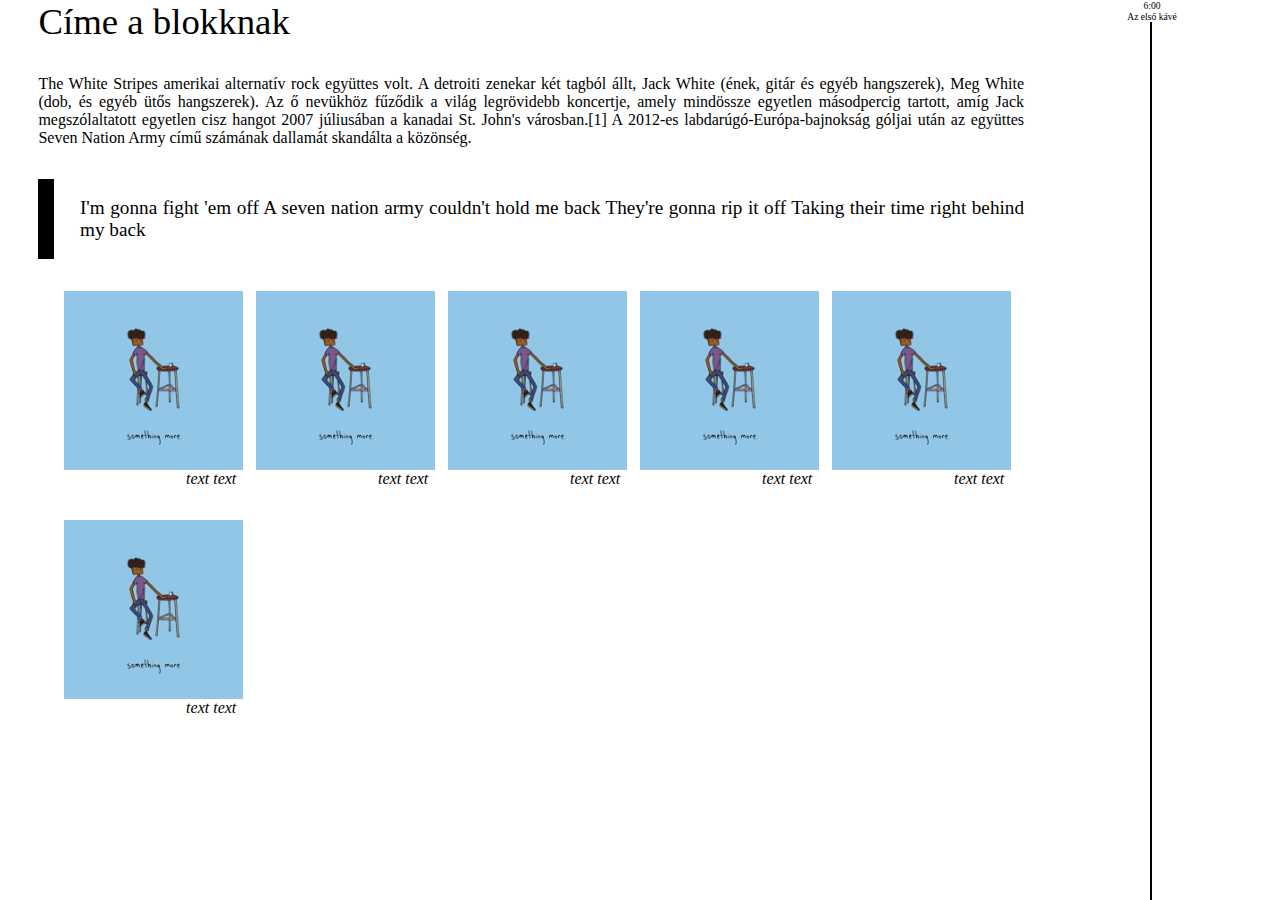
==== index.html @ d622ac30 "basic layout and html" ====
<!doctype html>
<html lang="hu">
<head>
	<meta charset="utf-8">
	
	<title>Música para lagartos</title>
	
	<meta name="description" content="Magyarnyelvű leírás a számora legértékelhetőbb zenei előadókból, a napi fogyasztásom tematikája szerint.">
	<meta name="author" content="Bakos Bence">
	<meta name="viewport" content="width=device-width, initial-scale=1">
	
	<link rel="stylesheet" href="css/style.css">
</head>
<body>
	<main>
		<section id="template-first">
			<h1> Címe a blokknak </h1>
			<p> 
				The White Stripes amerikai alternatív rock együttes volt.
				A detroiti zenekar két tagból állt, Jack White (ének, gitár és egyéb hangszerek), 
				Meg White (dob, és egyéb ütős hangszerek).
				Az ő nevükhöz fűződik a világ legrövidebb koncertje, 
				amely mindössze egyetlen másodpercig tartott, amíg Jack megszólaltatott 
				egyetlen cisz hangot 2007 júliusában a kanadai St. John's városban.[1]
				A 2012-es labdarúgó-Európa-bajnokság góljai után az együttes 
				Seven Nation Army című számának dallamát skandálta a közönség.
			</p>
			<blockquote>
				I'm gonna fight 'em off
				A seven nation army couldn't hold me back
				They're gonna rip it off
				Taking their time right behind my back
			</blockquote>
			<aside>
				<figure>
					<a href="#">
						<div class="album-cover" style="background-image:url('img/sadkid-blue.jpg')"></div>
					</a>
					<figcaption>
						text text
					</figcaption>
				</figure><figure>
					<a href="#">
						<div class="album-cover" style="background-image:url('img/sadkid-blue.jpg')"></div>
					</a>
					<figcaption>
						text text
					</figcaption>
				</figure><figure>
					<a href="#">
						<div class="album-cover" style="background-image:url('img/sadkid-blue.jpg')"></div>
					</a>
					<figcaption>
						text text
					</figcaption>
				</figure><figure>
					<a href="#">
						<div class="album-cover" style="background-image:url('img/sadkid-blue.jpg')"></div>
					</a>
					<figcaption>
						text text
					</figcaption>
				</figure><figure>
					<a href="#">
						<div class="album-cover" style="background-image:url('img/sadkid-blue.jpg')"></div>
					</a>
					<figcaption>
						text text
					</figcaption>
				</figure><figure>
					<a href="#">
						<div class="album-cover" style="background-image:url('img/sadkid-blue.jpg')"></div>
					</a>
					<figcaption>
						text text
					</figcaption>
				</figure>
				<br class="clear" />
			</aside>
		</section>
		<section id="template-sec">
			<h1> Címe a blokknak MÁSODIK </h1>
			<p> 
				The White Stripes amerikai alternatív rock együttes volt.
				A detroiti zenekar két tagból állt, Jack White (ének, gitár és egyéb hangszerek), 
				Meg White (dob, és egyéb ütős hangszerek).
				Az ő nevükhöz fűződik a világ legrövidebb koncertje, 
				amely mindössze egyetlen másodpercig tartott, amíg Jack megszólaltatott 
				egyetlen cisz hangot 2007 júliusában a kanadai St. John's városban.[1]
				A 2012-es labdarúgó-Európa-bajnokság góljai után az együttes 
				Seven Nation Army című számának dallamát skandálta a közönség.
			</p>
			<blockquote>
				I'm gonna fight 'em off
				A seven nation army couldn't hold me back
				They're gonna rip it off
				Taking their time right behind my back
			</blockquote>
			<aside>
				<figure>
					<a href="#">
						<div class="album-cover" style="background-image:url('img/sadkid-blue.jpg')"></div>
					</a>
					<figcaption>
						text text
					</figcaption>
				</figure><figure>
					<a href="#">
						<div class="album-cover" style="background-image:url('img/sadkid-blue.jpg')"></div>
					</a>
					<figcaption>
						text text
					</figcaption>
				</figure><figure>
					<a href="#">
						<div class="album-cover" style="background-image:url('img/sadkid-blue.jpg')"></div>
					</a>
					<figcaption>
						text text
					</figcaption>
				</figure><figure>
					<a href="#">
						<div class="album-cover" style="background-image:url('img/sadkid-blue.jpg')"></div>
					</a>
					<figcaption>
						text text
					</figcaption>
				</figure><figure>
					<a href="#">
						<div class="album-cover" style="background-image:url('img/sadkid-blue.jpg')"></div>
					</a>
					<figcaption>
						text text
					</figcaption>
				</figure><figure>
					<a href="#">
						<div class="album-cover" style="background-image:url('img/sadkid-blue.jpg')"></div>
					</a>
					<figcaption>
						text text
					</figcaption>
				</figure>
				<br class="clear" />
			</aside>
		</section>
	</main>
	<header id="timeLine">
		<div class="tl-vertical-line"></div>
		<div class="tl-text">
			<div class="tl-time little">6:00</div>
			<div class="tl-title little">Az első kávé</div>
		</div>
	</header>
	<script src="js/timeLine.js"></script>
</body>
</html>
---- css/style.css ----
/*------------global*/

/*generic*/
html,body,body *{
	padding:0;
	margin:0;
}
body{
	overflow:hidden;
	
}
main{
	overflow-x:scroll;
}
.clear { 
	clear: both; 
}

/*colors*/

/*font*/
h1{
	font-size:2.3rem;
}
h2{
	font-size:2rem;	
}
h3{
	font-size:1.4rem;	
}
p,input,b,i,span, .text, figcaption{
	font-size:1rem;
}
blockquote{
	font-size:1.2rem;
}
h1,h2,h3,h4{
	font-weight: normal;
}
.little{
	font-size:0.6rem;
}
/*components*/
main{
	height:100vh;
	padding:0;
	margin:0;
}

section{
	width:100vw;
	min-height:100vh;
	text-align:left;
}

h1,p,blockquote,figure,aside{
	padding-left:3vw;
	margin-bottom:2rem;
}

p,blockquote{
	text-align:justify;
}

h1,figure{
	text-align:left;
}

blockquote{
	margin-left:3vw;
	padding-left:2vw;
	border-left:1rem solid black;
	min-height:5rem;
	display: flex;
	align-items: center;
}

figure{
	text-align:center;
}
.album-cover{
	background-repeat:no-repeat;
	background-position:center;
	background-size:cover;
}

figcaption{
	font-style:italic;
}

h1,p,blockquote,aside{
	padding-right:10vw;
}
/*album-covers-mobile*/

figure{
	width:43vw;
	float:left;
	padding:0vw;
}
.album-cover{
	width:41vw;
	height:41vw;
}
figcaption{
	width:41vw;
}

/*timeline*/
#timeLine{
}

.tl-vertical-line, .tl-text{
	position:fixed;
	top:0;
}

.tl-text{
	text-align:center;
	right:0;
}

.tl-vertical-line{
	width:0;
	height:100vh;
	box-sizing:border-box;
	border-left:0.15rem solid black;
}

.tl-title,.tl-time{
	background-color:white;
}

.tl-title{
	display:none;
}

.tl-text{
	width:10vw;
}
.tl-vertical-line{
	right:5vw;
}

/*------------breakpoints*/

/*phone only*/
@media (max-width: 599px) {
	body{
		font-size:25px;
	}
}
/*for-tablet-portrait-up*/
@media (min-width: 600px) {
	body{
		font-size:20px;
	}
}

/*for-tablet-landscape-up */
@media (min-width: 900px) {
	body{
		font-size:20px;
	}
	h1,p,blockquote,aside{
		padding-right:20vw;
	}
	/*album-covers-tablet*/

	figure{
		width:25vw;
		float:left;
		padding:0vw
	}
	aside{
		padding-left:5vw;
	}
	.album-cover{
		width:23vw;
		height:23vw;
	}
	figcaption{
		width:23vw;
	}
	.tl-text{
		width:20vw;
	}
	.tl-vertical-line{
		right:10vw;
	}
	
	.tl-title{
		display:block;
	}

}
/*for-desktop-up*/
@media (min-width: 1200px) {
	body{
		font-size:16px;
	}
	h1,p,blockquote,aside{
		padding-right:20vw;
	}
	/*album-covers-desktop*/
	figure{
		width:15vw;
		padding:0vw
	}
	.album-cover{
		width:14vw;
		height:14vw;
	}
	figcaption{
		width:23vw;
	}	
}

/*for-big-desktop-up*/
@media (min-width: 1800px) {
	
}
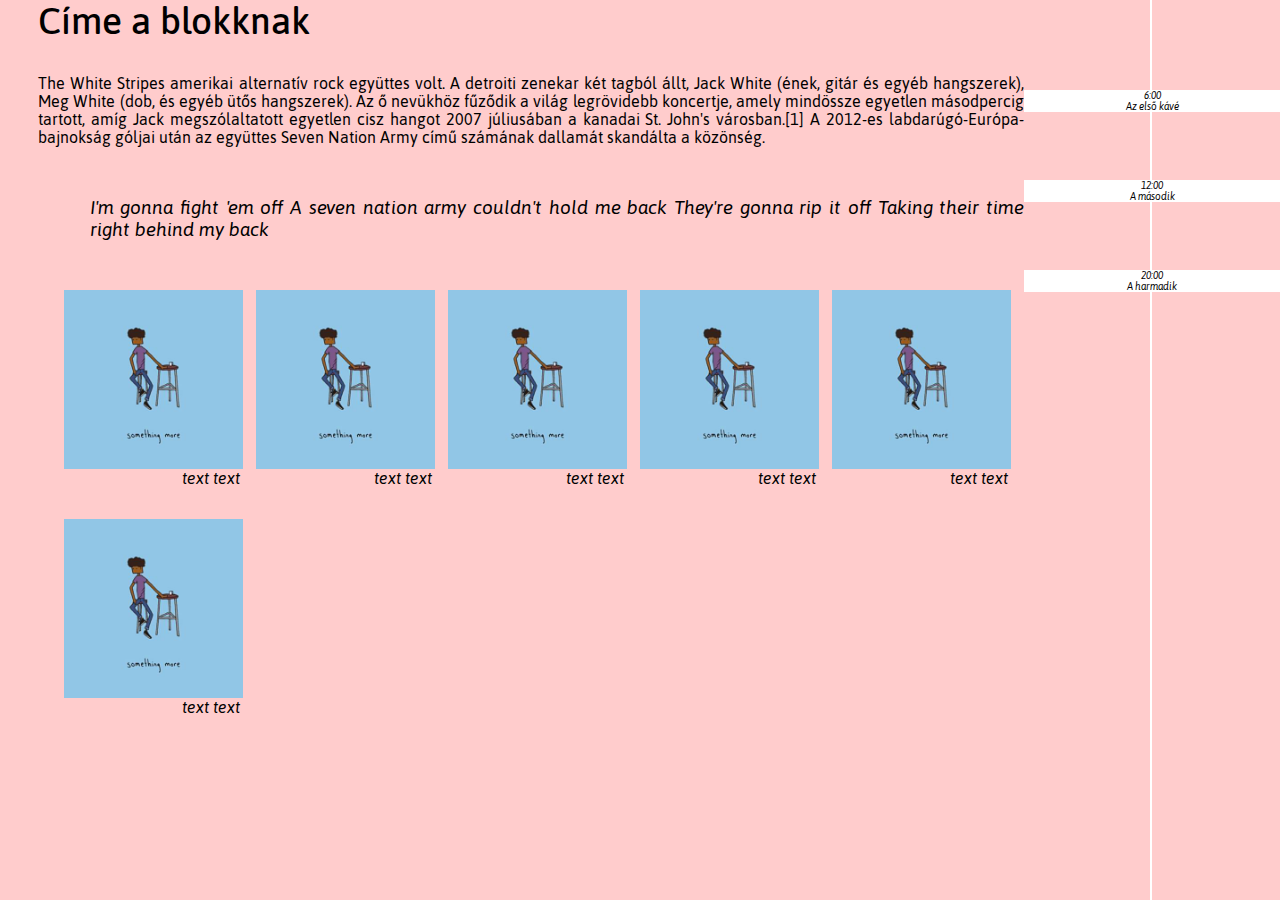
==== commit e68249a6: "Please enter the commit message for your changes. Lines starting  with '' will be ignored, and an em" ====
--- a/index.html
+++ b/index.html
@@ -13,7 +13,7 @@
 </head>
 <body>
 	<main>
-		<section id="template-first">
+		<section id="template-1">
 			<h1> Címe a blokknak </h1>
 			<p> 
 				The White Stripes amerikai alternatív rock együttes volt.
@@ -78,7 +78,7 @@
 				<br class="clear" />
 			</aside>
 		</section>
-		<section id="template-sec">
+		<section id="template-2">
 			<h1> Címe a blokknak MÁSODIK </h1>
 			<p> 
 				The White Stripes amerikai alternatív rock együttes volt.
@@ -143,13 +143,86 @@
 				<br class="clear" />
 			</aside>
 		</section>
+		<section id="template-3">
+			<h1> Címe a blokknak HARMADIK </h1>
+			<p> 
+				The White Stripes amerikai alternatív rock együttes volt.
+				A detroiti zenekar két tagból állt, Jack White (ének, gitár és egyéb hangszerek), 
+				Meg White (dob, és egyéb ütős hangszerek).
+				Az ő nevükhöz fűződik a világ legrövidebb koncertje, 
+				amely mindössze egyetlen másodpercig tartott, amíg Jack megszólaltatott 
+				egyetlen cisz hangot 2007 júliusában a kanadai St. John's városban.[1]
+				A 2012-es labdarúgó-Európa-bajnokság góljai után az együttes 
+				Seven Nation Army című számának dallamát skandálta a közönség.
+			</p>
+			<blockquote>
+				I'm gonna fight 'em off
+				A seven nation army couldn't hold me back
+				They're gonna rip it off
+				Taking their time right behind my back
+			</blockquote>
+			<aside>
+				<figure>
+					<a href="#">
+						<div class="album-cover" style="background-image:url('img/sadkid-blue.jpg')"></div>
+					</a>
+					<figcaption>
+						text text
+					</figcaption>
+				</figure><figure>
+					<a href="#">
+						<div class="album-cover" style="background-image:url('img/sadkid-blue.jpg')"></div>
+					</a>
+					<figcaption>
+						text text
+					</figcaption>
+				</figure><figure>
+					<a href="#">
+						<div class="album-cover" style="background-image:url('img/sadkid-blue.jpg')"></div>
+					</a>
+					<figcaption>
+						text text
+					</figcaption>
+				</figure><figure>
+					<a href="#">
+						<div class="album-cover" style="background-image:url('img/sadkid-blue.jpg')"></div>
+					</a>
+					<figcaption>
+						text text
+					</figcaption>
+				</figure><figure>
+					<a href="#">
+						<div class="album-cover" style="background-image:url('img/sadkid-blue.jpg')"></div>
+					</a>
+					<figcaption>
+						text text
+					</figcaption>
+				</figure><figure>
+					<a href="#">
+						<div class="album-cover" style="background-image:url('img/sadkid-blue.jpg')"></div>
+					</a>
+					<figcaption>
+						text text
+					</figcaption>
+				</figure>
+				<br class="clear" />
+			</aside>
+		</section>
 	</main>
 	<header id="timeLine">
 		<div class="tl-vertical-line"></div>
-		<div class="tl-text">
+		<a class="tl-text" href="#template-1" style="top:10vh" data-color="255,0,0">
 			<div class="tl-time little">6:00</div>
 			<div class="tl-title little">Az első kávé</div>
-		</div>
+		</a>
+		<a class="tl-text" href="#template-2" style="top:20vh" data-color="0,255,0">
+			<div class="tl-time little">12:00</div>
+			<div class="tl-title little">A második</div>
+		</a>
+		<a class="tl-text" href="#template-3" style="top:30vh" data-color="0,0,255">
+			<div class="tl-time little">20:00</div>
+			<div class="tl-title little">A harmadik</div>
+		</a>
 	</header>
 	<script src="js/timeLine.js"></script>
 </body>
--- a/css/style.css
+++ b/css/style.css
@@ -1,6 +1,8 @@
 /*------------global*/
-
 /*generic*/
+*{
+	scroll-behavior: smooth;
+}
 html,body,body *{
 	padding:0;
 	margin:0;
@@ -19,6 +21,34 @@
 /*colors*/
 
 /*font*/
+
+/*for regular text, 80%percent of content*/
+@font-face {
+  font-family: Asap;
+  src: url(fonts/Asap-Regular.ttf);
+}
+p,input,b,i,span,.text{
+	font-family: Asap;
+}
+
+/*headers*/
+@font-face {
+  font-family: AsapHeader;
+  src: url(fonts/Asap-Medium.ttf);
+}
+h1,h2,h3,h4,h5,h6{
+	font-family: AsapHeader;
+}
+/*little texts, captions, labels*/
+@font-face {
+  font-family: AsapLabel;
+  src: url(fonts/Asap-Italic.ttf);
+}
+.little, figcaption, blockquote{
+	font-family: AsapLabel;
+}
+
+/*text-size*/
 h1{
 	font-size:2.3rem;
 }
@@ -66,10 +96,13 @@
 	text-align:left;
 }
 
+h1{
+	
+}
+
 blockquote{
-	margin-left:3vw;
+	margin-left:5vw;
 	padding-left:2vw;
-	border-left:1rem solid black;
 	min-height:5rem;
 	display: flex;
 	align-items: center;
@@ -112,36 +145,54 @@
 
 .tl-vertical-line, .tl-text{
 	position:fixed;
-	top:0;
 }
 
 .tl-text{
+	color:black;
+	text-decoration:none;
+	display:block;
 	text-align:center;
 	right:0;
+	top:10vh;
+	-webkit-touch-callout: none; /* iOS Safari */
+	-webkit-user-select: none; /* Safari */
+	-khtml-user-select: none; /* Konqueror HTML */
+	-moz-user-select: none; /* Firefox */
+	-ms-user-select: none; /* Internet Explorer/Edge */
+	user-select: none; /* Non-prefixed version, currently
+						  supported by Chrome and Opera */
+
 }
 
 .tl-vertical-line{
+	top:0;
 	width:0;
 	height:100vh;
 	box-sizing:border-box;
-	border-left:0.15rem solid black;
+	border-left:0.15rem solid white;
 }
 
 .tl-title,.tl-time{
 	background-color:white;
 }
+.tl-active-text{
+	color:white;
+	background-color:black;
+}
+
 
 .tl-title{
 	display:none;
 }
 
+
+
 .tl-text{
 	width:10vw;
 }
 .tl-vertical-line{
 	right:5vw;
 }
-
 /*------------breakpoints*/
 
 /*phone only*/
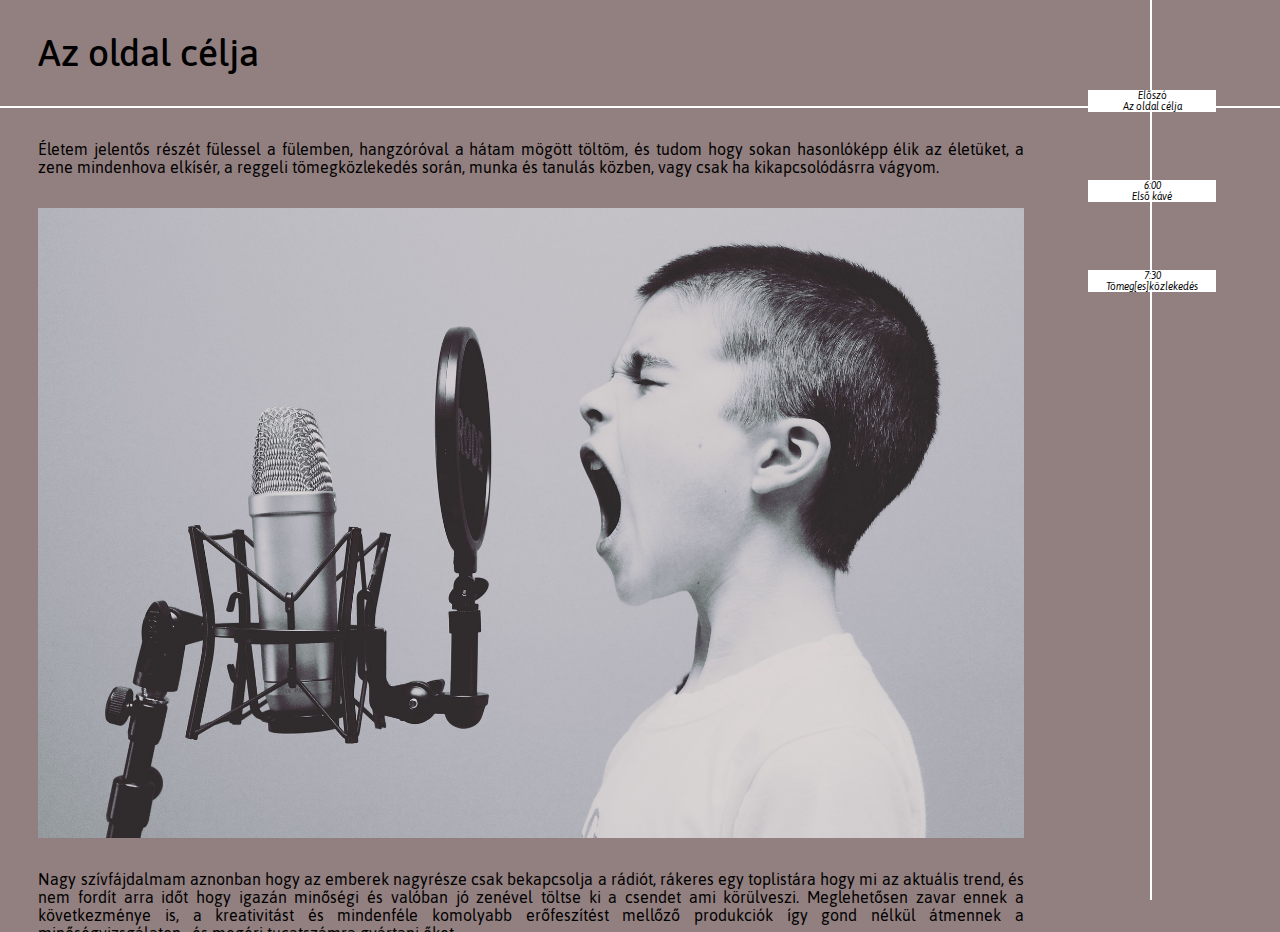
==== commit 1991bd8b: "Please enter the commit message for your changes. Lines starting  with '' will be ignored, and an em" ====
--- a/index.html
+++ b/index.html
@@ -13,196 +13,128 @@
 </head>
 <body>
 	<main>
-		<section id="template-1">
-			<h1> Címe a blokknak </h1>
-			<p> 
-				The White Stripes amerikai alternatív rock együttes volt.
-				A detroiti zenekar két tagból állt, Jack White (ének, gitár és egyéb hangszerek), 
-				Meg White (dob, és egyéb ütős hangszerek).
-				Az ő nevükhöz fűződik a világ legrövidebb koncertje, 
-				amely mindössze egyetlen másodpercig tartott, amíg Jack megszólaltatott 
-				egyetlen cisz hangot 2007 júliusában a kanadai St. John's városban.[1]
-				A 2012-es labdarúgó-Európa-bajnokság góljai után az együttes 
-				Seven Nation Army című számának dallamát skandálta a közönség.
+		<section id="block-1prequel">
+			<h1> Az oldal célja</h1>
+			<p>
+				Életem jelentős részét fülessel a fülemben, hangzóróval a hátam mögött töltöm,
+				és tudom hogy sokan hasonlóképp élik az életüket, a zene mindenhova elkísér, a 
+				reggeli tömegközlekedés során, munka és tanulás közben, vagy csak ha kikapcsolódásrra vágyom.
+			</p>
+			<div class="content-img" style="background-image:url(img/microp.jpg)">&nbsp;</div>
+			<p>
+				Nagy szívfájdalmam aznonban hogy az emberek nagyrésze csak bekapcsolja a rádiót,
+				rákeres egy toplistára hogy mi az aktuális trend, és nem fordít arra időt hogy igazán minőségi
+				és valóban jó zenével töltse ki a csendet ami körülveszi. Meglehetősen zavar ennek a következménye is,
+				a kreativitást és mindenféle komolyabb erőfeszítést mellőző produkciók így gond nélkül átmennek a minőségvizsgálaton
+				, és megéri tucatszámra gyártani őket.
+			</p>
+			<p>
+				Nem állítom hogy mindenkinek órákat kellene töltenie azzal hogy keresi az ízlése határait, de ha már
+				nem minden hatodik, hanem minden ötödik ember odafigyel a zenefogyasztási szokásaira, már előrébb kerülhetnek
+				az arra igazán méltó előadók, és talán több egyedi produkciónak éri meg a befekteteett energia.
+			</p>
+			<p>
+				A következőkben felsorolt zenék linkjei egyenesen a spotifyra visznek, de persze a többségük megtalálható
+				a legtöbb streaming szolgáltató zenei kínálatában.
+			</p>
+			<p>
+				A zenéket mindenféle műfajból vállogattam össze, így az elektronikus zene a leg szélsőségesebb előadókig,
+				a könnyebb, mindenki álltal fogyasztható, és a régi naaagy mindenki kedvencei közül válogattam a saját preferenciáim szerint.
+			</p>
+			
+		</section>
+		<section id="block-600">
+			<h1>Első kávé</h1>
+			<div class="content-img" style="background-image:url(img/coffee.jpg)">&nbsp;</div>
+			<p>
+				Az ébredés és a fogmosás közt ülün a konyhaasztal előtt üveges tekintettel és próbáljulk
+				minden erőnket összeszedni a naphoz egy kávé társaságában.
+			</p>
+			<p>
+				Nem minden reggel egyforma természetesen, a kávé mellé sokféle zene illik,
+				a legálltalánosabb persze ami a nyugalmunkat és a kiegyensúlyozottságot fokozza.
+				Erre a kedvenc dalom a Great Vacation(Dirt Poor Robins). Fokozatosan indul be, nincs benne
+				semmi ami megzavarná a reggeli nyugalmat, és idillt.
+			</p>
+			<p>
+				Másik kedvencem Modern man intermission, ami George Carlin egyik 
+				<a href="https://www.youtube.com/watch?time_continue=68&v=Lk_dRzaBoUM&feature=emb_title">előadásából</a>
+				készült dal. Sokkal inkább hip hop, az egész dal egy vers és semmi fölösleges zaj nincs benne.
 			</p>
 			<blockquote>
-				I'm gonna fight 'em off
-				A seven nation army couldn't hold me back
-				They're gonna rip it off
-				Taking their time right behind my back
+				I wear power ties, I tell power lies,
+				<br>I take power naps, I run victory laps.
+				<br>I read junk mail, I eat junk food,
+				<br>I buy junk bonds, I watch trash sports.
 			</blockquote>
+			<div class="content-img" style="background-image:url(img/alt.jpg)">&nbsp;</div>
+			<p>
+				Alex turnert mindenki az Arctic Monkeys AM albuma miatt ismeri, pedig sokkal érdekesebb dolgokat is alkotott,
+				ilyen a Submerine nevű albuma.
+			</p>
 			<aside>
 				<figure>
-					<a href="#">
-						<div class="album-cover" style="background-image:url('img/sadkid-blue.jpg')"></div>
+					<a href="https://open.spotify.com/track/4wR2cuDiIkxj5w3yAflqGG?si=caYeaEMDSh-aup1LLLwZMQ">
+						<div class="album-cover" style="background-image:url('img/greatVa.jpg')"></div>
 					</a>
 					<figcaption>
-						text text
+						Great Vacation
 					</figcaption>
-				</figure><figure>
-					<a href="#">
-						<div class="album-cover" style="background-image:url('img/sadkid-blue.jpg')"></div>
+				</figure>
+				<figure>
+					<a href="https://open.spotify.com/track/7geQWYSQfDNILUUbpRPMCD?si=oXqrJW6tR4KC2_DeuunhHQ">
+						<div class="album-cover" style="background-image:url('img/modernman.jpg')"></div>
 					</a>
 					<figcaption>
-						text text
+						Modern man intermission
 					</figcaption>
-				</figure><figure>
-					<a href="#">
-						<div class="album-cover" style="background-image:url('img/sadkid-blue.jpg')"></div>
+				</figure>
+				<figure>
+					<a href="https://open.spotify.com/album/3OqRGywivnQ0IeClUeUa4n?si=sBGc88H-SpSEypRNgWzebw">
+						<div class="album-cover" style="background-image:url('img/subm.jpg')"></div>
 					</a>
 					<figcaption>
-						text text
-					</figcaption>
-				</figure><figure>
-					<a href="#">
-						<div class="album-cover" style="background-image:url('img/sadkid-blue.jpg')"></div>
-					</a>
-					<figcaption>
-						text text
-					</figcaption>
-				</figure><figure>
-					<a href="#">
-						<div class="album-cover" style="background-image:url('img/sadkid-blue.jpg')"></div>
-					</a>
-					<figcaption>
-						text text
-					</figcaption>
-				</figure><figure>
-					<a href="#">
-						<div class="album-cover" style="background-image:url('img/sadkid-blue.jpg')"></div>
-					</a>
-					<figcaption>
-						text text
+						Alex Turner - Submarine
 					</figcaption>
 				</figure>
 				<br class="clear" />
 			</aside>
 		</section>
-		<section id="template-2">
-			<h1> Címe a blokknak MÁSODIK </h1>
-			<p> 
-				The White Stripes amerikai alternatív rock együttes volt.
-				A detroiti zenekar két tagból állt, Jack White (ének, gitár és egyéb hangszerek), 
-				Meg White (dob, és egyéb ütős hangszerek).
-				Az ő nevükhöz fűződik a világ legrövidebb koncertje, 
-				amely mindössze egyetlen másodpercig tartott, amíg Jack megszólaltatott 
-				egyetlen cisz hangot 2007 júliusában a kanadai St. John's városban.[1]
-				A 2012-es labdarúgó-Európa-bajnokság góljai után az együttes 
-				Seven Nation Army című számának dallamát skandálta a közönség.
+		<section id="block-730">
+			<h1>Tömeg[es]közlekedés</h1>
+			<div class="content-img" style="background-image:url(img/crowd.jpg)">&nbsp;</div>
+			<p>
+				Chris Lake pont nem az az előadó akinek olyan nagyon promócióra lenne szüksége
+				&nbsp;de mégis ilyenkor kerülnek elő a hozzá hasonló előadók. Az elektronikus/minimál segít nekem
+				a legtöbbet a túlélésben reggel a buszon. Az Owsla music nevű kiadó(Skrillex) zenéi, Eptic(dubstep),
+				valamint a techno.
 			</p>
-			<blockquote>
-				I'm gonna fight 'em off
-				A seven nation army couldn't hold me back
-				They're gonna rip it off
-				Taking their time right behind my back
-			</blockquote>
+			<p>
+				A rock lehet a másik ami segít átvészelni a tömeget. 
+			</p>
 			<aside>
 				<figure>
-					<a href="#">
-						<div class="album-cover" style="background-image:url('img/sadkid-blue.jpg')"></div>
+					<a href="https://open.spotify.com/track/5TQxS54o7gw5KOxikHxnUi?si=qMdD794FSkyuyEzthwuCNg">
+						<div class="album-cover" style="background-image:url('img/freeUr.jpg')"></div>
 					</a>
 					<figcaption>
-						text text
+						Chris Lake
 					</figcaption>
-				</figure><figure>
-					<a href="#">
-						<div class="album-cover" style="background-image:url('img/sadkid-blue.jpg')"></div>
+				</figure>
+				<figure>
+					<a href="https://open.spotify.com/album/0XSd5zsTTSOjnyyQpSGL0l?si=rtextf3-T2qysNAXOroYSA">
+						<div class="album-cover" style="background-image:url('img/eptic.jpg')"></div>
 					</a>
 					<figcaption>
-						text text
+						Eptic
 					</figcaption>
-				</figure><figure>
-					<a href="#">
-						<div class="album-cover" style="background-image:url('img/sadkid-blue.jpg')"></div>
+				</figure>
+				<figure>
+					<a href="https://open.spotify.com/playlist/6NLrH4NhRVG6giThtvvxQI?si=Ob6j6vD0SWamJpuM_GJmJw">
+						<div class="album-cover" style="background-image:url('img/techno.jpg')"></div>
 					</a>
 					<figcaption>
-						text text
-					</figcaption>
-				</figure><figure>
-					<a href="#">
-						<div class="album-cover" style="background-image:url('img/sadkid-blue.jpg')"></div>
-					</a>
-					<figcaption>
-						text text
-					</figcaption>
-				</figure><figure>
-					<a href="#">
-						<div class="album-cover" style="background-image:url('img/sadkid-blue.jpg')"></div>
-					</a>
-					<figcaption>
-						text text
-					</figcaption>
-				</figure><figure>
-					<a href="#">
-						<div class="album-cover" style="background-image:url('img/sadkid-blue.jpg')"></div>
-					</a>
-					<figcaption>
-						text text
-					</figcaption>
-				</figure>
-				<br class="clear" />
-			</aside>
-		</section>
-		<section id="template-3">
-			<h1> Címe a blokknak HARMADIK </h1>
-			<p> 
-				The White Stripes amerikai alternatív rock együttes volt.
-				A detroiti zenekar két tagból állt, Jack White (ének, gitár és egyéb hangszerek), 
-				Meg White (dob, és egyéb ütős hangszerek).
-				Az ő nevükhöz fűződik a világ legrövidebb koncertje, 
-				amely mindössze egyetlen másodpercig tartott, amíg Jack megszólaltatott 
-				egyetlen cisz hangot 2007 júliusában a kanadai St. John's városban.[1]
-				A 2012-es labdarúgó-Európa-bajnokság góljai után az együttes 
-				Seven Nation Army című számának dallamát skandálta a közönség.
-			</p>
-			<blockquote>
-				I'm gonna fight 'em off
-				A seven nation army couldn't hold me back
-				They're gonna rip it off
-				Taking their time right behind my back
-			</blockquote>
-			<aside>
-				<figure>
-					<a href="#">
-						<div class="album-cover" style="background-image:url('img/sadkid-blue.jpg')"></div>
-					</a>
-					<figcaption>
-						text text
-					</figcaption>
-				</figure><figure>
-					<a href="#">
-						<div class="album-cover" style="background-image:url('img/sadkid-blue.jpg')"></div>
-					</a>
-					<figcaption>
-						text text
-					</figcaption>
-				</figure><figure>
-					<a href="#">
-						<div class="album-cover" style="background-image:url('img/sadkid-blue.jpg')"></div>
-					</a>
-					<figcaption>
-						text text
-					</figcaption>
-				</figure><figure>
-					<a href="#">
-						<div class="album-cover" style="background-image:url('img/sadkid-blue.jpg')"></div>
-					</a>
-					<figcaption>
-						text text
-					</figcaption>
-				</figure><figure>
-					<a href="#">
-						<div class="album-cover" style="background-image:url('img/sadkid-blue.jpg')"></div>
-					</a>
-					<figcaption>
-						text text
-					</figcaption>
-				</figure><figure>
-					<a href="#">
-						<div class="album-cover" style="background-image:url('img/sadkid-blue.jpg')"></div>
-					</a>
-					<figcaption>
-						text text
+						Minimal/techno
 					</figcaption>
 				</figure>
 				<br class="clear" />
@@ -211,17 +143,17 @@
 	</main>
 	<header id="timeLine">
 		<div class="tl-vertical-line"></div>
-		<a class="tl-text" href="#template-1" style="top:10vh" data-color="255,0,0">
+		<a class="tl-text" href="#block-1prequel" style="top:10vh" data-color="38,0,0">
+			<div class="tl-time little">Előszó</div>
+			<div class="tl-title little">Az oldal célja</div>
+		</a>
+		<a class="tl-text" href="#block-600" style="top:20vh" data-color="124,72,0">
 			<div class="tl-time little">6:00</div>
-			<div class="tl-title little">Az első kávé</div>
+			<div class="tl-title little">Első kávé</div>
 		</a>
-		<a class="tl-text" href="#template-2" style="top:20vh" data-color="0,255,0">
-			<div class="tl-time little">12:00</div>
-			<div class="tl-title little">A második</div>
-		</a>
-		<a class="tl-text" href="#template-3" style="top:30vh" data-color="0,0,255">
-			<div class="tl-time little">20:00</div>
-			<div class="tl-title little">A harmadik</div>
+		<a class="tl-text" href="#block-730" style="top:30vh" data-color="0,0,0">
+			<div class="tl-time little">7:30</div>
+			<div class="tl-title little">Tömeg[es]közlekedés</div>
 		</a>
 	</header>
 	<script src="js/timeLine.js"></script>
--- a/css/style.css
+++ b/css/style.css
@@ -71,10 +71,19 @@
 	font-size:0.6rem;
 }
 /*components*/
+ .content-img{
+	width:84vw;
+	height:20rem;
+	margin-left:3vw;
+	background-repeat:no-repeat;
+	background-position:center;
+	background-size:cover;
+ }
 main{
 	height:100vh;
 	padding:0;
 	margin:0;
+	padding-top:2rem;
 }
 
 section{
@@ -83,7 +92,7 @@
 	text-align:left;
 }
 
-h1,p,blockquote,figure,aside{
+h1,p,blockquote,figure,aside, .content-img{
 	padding-left:3vw;
 	margin-bottom:2rem;
 }
@@ -97,7 +106,8 @@
 }
 
 h1{
-	
+	border-bottom: 0.15rem solid white;
+	padding-bottom:2rem;
 }
 
 blockquote{
@@ -234,7 +244,8 @@
 		width:23vw;
 	}
 	.tl-text{
-		width:20vw;
+		width:10vw;
+		right:5vw;
 	}
 	.tl-vertical-line{
 		right:10vw;
@@ -243,14 +254,17 @@
 	.tl-title{
 		display:block;
 	}
-
+	.content-img{
+		width:74vw;
+		margin-right:20vw;
+	}
 }
 /*for-desktop-up*/
 @media (min-width: 1200px) {
 	body{
 		font-size:16px;
 	}
-	h1,p,blockquote,aside{
+	h1,p,blockquote,aside, .content-img{
 		padding-right:20vw;
 	}
 	/*album-covers-desktop*/
@@ -263,8 +277,13 @@
 		height:14vw;
 	}
 	figcaption{
-		width:23vw;
+		width:15vw;
 	}	
+	.content-img{
+		width:54vw;
+		height:70vh;
+		margin-right:20vw;
+	}
 }
 
 /*for-big-desktop-up*/
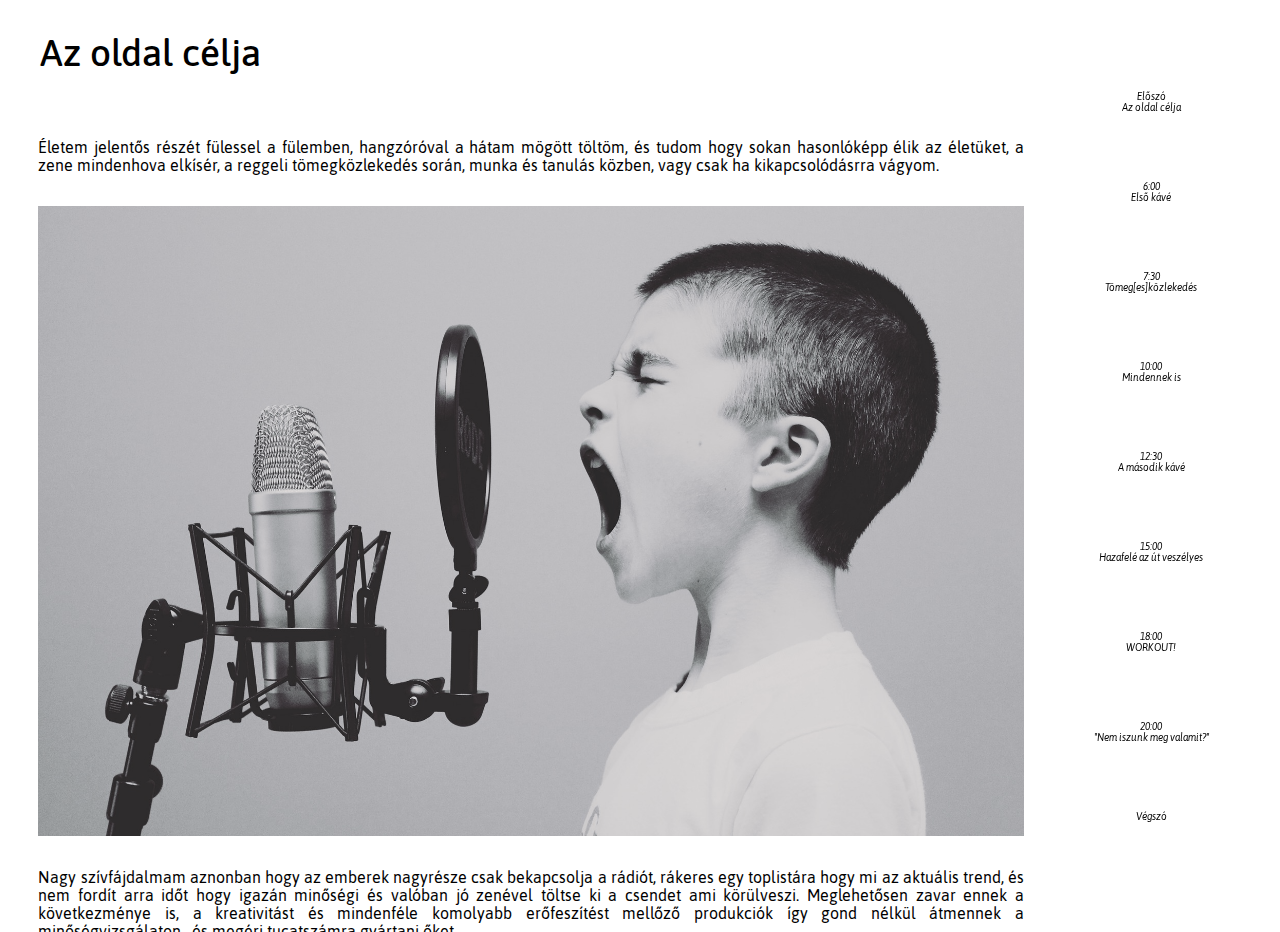
==== commit abe76e64: "Please enter the commit message for your changes. Lines starting  with '' will be ignored, and an em" ====
--- a/index.html
+++ b/index.html
@@ -59,7 +59,7 @@
 			<p>
 				Másik kedvencem Modern man intermission, ami George Carlin egyik 
 				<a href="https://www.youtube.com/watch?time_continue=68&v=Lk_dRzaBoUM&feature=emb_title">előadásából</a>
-				készült dal. Sokkal inkább hip hop, az egész dal egy vers és semmi fölösleges zaj nincs benne.
+				készült dal. Sokkal inkább hip hop, az egész dal egy vers és semmi fölösleges zaj nincs benne:
 			</p>
 			<blockquote>
 				I wear power ties, I tell power lies,
@@ -104,13 +104,7 @@
 			<h1>Tömeg[es]közlekedés</h1>
 			<div class="content-img" style="background-image:url(img/crowd.jpg)">&nbsp;</div>
 			<p>
-				Chris Lake pont nem az az előadó akinek olyan nagyon promócióra lenne szüksége
-				&nbsp;de mégis ilyenkor kerülnek elő a hozzá hasonló előadók. Az elektronikus/minimál segít nekem
-				a legtöbbet a túlélésben reggel a buszon. Az Owsla music nevű kiadó(Skrillex) zenéi, Eptic(dubstep),
-				valamint a techno.
-			</p>
-			<p>
-				A rock lehet a másik ami segít átvészelni a tömeget. 
+				Chris Lake pont 
 			</p>
 			<aside>
 				<figure>
@@ -137,23 +131,87 @@
 						Minimal/techno
 					</figcaption>
 				</figure>
+				<figure>
+					<a href="https://open.spotify.com/track/47wPvRG8FEwbZP22UBgTQr?si=ESycpQ6sSgqk03kXd4lAzw">
+						<div class="album-cover" style="background-image:url('img/whiteelephant.jpg')"></div>
+					</a>
+					<figcaption>
+						Seven nation army
+					</figcaption>
+				</figure>
+				<figure>
+					<a href="https://open.spotify.com/track/4GTCwHf5tLna3yW6HJ1DvW?si=W1PsZgyJREyVza002gQIeQ">
+						<div class="album-cover" style="background-image:url('img/consol.jpg')"></div>
+					</a>
+					<figcaption>
+						Salute your solution
+					</figcaption>
+				</figure>
 				<br class="clear" />
 			</aside>
+		</section>
+		<section id="block-1030">
+			<h1>Mindennek is</h1>
+			<p>Mindennek is a közepén...</p>
+		</section>
+		<section id="block-1230">
+			<h1>A második kávé</h1>
+			<p></p>
+		</section>
+		<section id="block-1500">
+			<h1>Hazafelé az út veszélyes</h1>
+			<p></p>
+		</section>
+		<section id="block-1800">
+			<h1>WORKOUT!</h1>
+			<p></p>
+		</section>
+		<section id="block-2000">
+			<h1>"Nem iszunk meg valamit?"</h1>
+			<p></p>
+		</section>
+		<section id="block-end">
+			<h1>Végszó</h1>
+			<p></p>
 		</section>
 	</main>
 	<header id="timeLine">
 		<div class="tl-vertical-line"></div>
-		<a class="tl-text" href="#block-1prequel" style="top:10vh" data-color="38,0,0">
+		<a class="tl-text" href="#block-1prequel" style="top:10vh" data-color="255,255,255">
 			<div class="tl-time little">Előszó</div>
 			<div class="tl-title little">Az oldal célja</div>
 		</a>
-		<a class="tl-text" href="#block-600" style="top:20vh" data-color="124,72,0">
+		<a class="tl-text" href="#block-600" style="top:20vh" data-color="255, 111, 0">
 			<div class="tl-time little">6:00</div>
 			<div class="tl-title little">Első kávé</div>
 		</a>
-		<a class="tl-text" href="#block-730" style="top:30vh" data-color="0,0,0">
+		<a class="tl-text" href="#block-730" style="top:30vh" data-color="0, 255, 8">
 			<div class="tl-time little">7:30</div>
 			<div class="tl-title little">Tömeg[es]közlekedés</div>
+		</a>
+		<a class="tl-text" href="#block-1030" style="top:40vh" data-color="43, 0, 255">
+			<div class="tl-time little">10:00</div>
+			<div class="tl-title little">Mindennek is</div>
+		</a>
+		<a class="tl-text" href="#block-1230" style="top:50vh" data-color="255, 8, 0">
+			<div class="tl-time little">12:30</div>
+			<div class="tl-title little">A második kávé</div>
+		</a>
+		<a class="tl-text" href="#block-1500" style="top:60vh" data-color="143, 33, 139">
+			<div class="tl-time little">15:00</div>
+			<div class="tl-title little">Hazafelé az út veszélyes</div>
+		</a>
+		<a class="tl-text" href="#block-1800" style="top:70vh" data-color="164, 171, 164">
+			<div class="tl-time little">18:00</div>
+			<div class="tl-title little">WORKOUT!</div>
+		</a>
+		<a class="tl-text" href="#block-2000" style="top:80vh" data-color="0,0,0">
+			<div class="tl-time little">20:00</div>
+			<div class="tl-title little">"Nem iszunk meg valamit?"</div>
+		</a>
+		<a class="tl-text" href="#block-end" style="top:90vh" data-color="0,0,0">
+			<div class="tl-time little">Végszó</div>
+			<div class="tl-title little"></div>
 		</a>
 	</header>
 	<script src="js/timeLine.js"></script>
--- a/css/style.css
+++ b/css/style.css
@@ -78,6 +78,8 @@
 	background-repeat:no-repeat;
 	background-position:center;
 	background-size:cover;
+	-webkit-filter: grayscale(50%); /* Safari 6.0 - 9.0 */
+	filter: grayscale(50%);
  }
 main{
 	height:100vh;
@@ -106,7 +108,7 @@
 }
 
 h1{
-	border-bottom: 0.15rem solid white;
+	border-left: 0.15rem solid rgba(255, 255, 255, 0.3);
 	padding-bottom:2rem;
 }
 
@@ -121,10 +123,17 @@
 figure{
 	text-align:center;
 }
+
+.album-cover:hover{
+	filter: blur(2px);
+	-webkit-filter: blur(2px);
+}
+
 .album-cover{
 	background-repeat:no-repeat;
 	background-position:center;
 	background-size:cover;
+	
 }
 
 figcaption{
@@ -179,15 +188,13 @@
 	width:0;
 	height:100vh;
 	box-sizing:border-box;
-	border-left:0.15rem solid white;
+	border-left: 0.15rem solid rgba(255, 255, 255, 0.3);
 }
 
 .tl-title,.tl-time{
-	background-color:white;
 }
 .tl-active-text{
 	color:white;
-	background-color:black;
 }
 
 
@@ -199,6 +206,9 @@
 
 .tl-text{
 	width:10vw;
+	background-color:rgba(255,255,255,0.7);
+	border:1px solid rgba(255,255,255,0.7);
+	border-radius:2px;
 }
 .tl-vertical-line{
 	right:5vw;
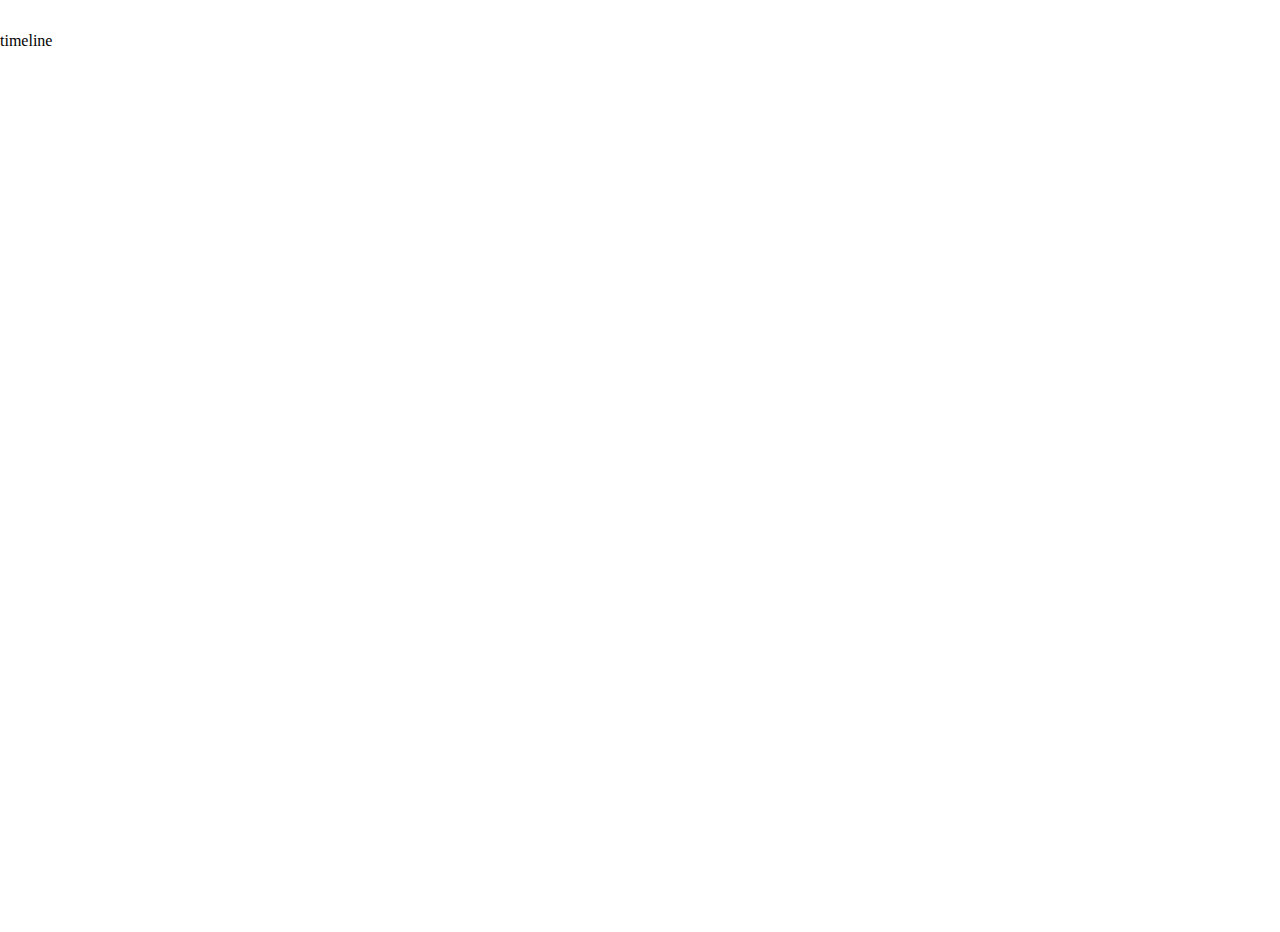
==== commit 73059c67: "Please enter the commit message for your changes. Lines starting  with '' will be ignored, and an em" ====
--- a/index.html
+++ b/index.html
@@ -13,207 +13,7 @@
 </head>
 <body>
 	<main>
-		<section id="block-1prequel">
-			<h1> Az oldal célja</h1>
-			<p>
-				Életem jelentős részét fülessel a fülemben, hangzóróval a hátam mögött töltöm,
-				és tudom hogy sokan hasonlóképp élik az életüket, a zene mindenhova elkísér, a 
-				reggeli tömegközlekedés során, munka és tanulás közben, vagy csak ha kikapcsolódásrra vágyom.
-			</p>
-			<div class="content-img" style="background-image:url(img/microp.jpg)">&nbsp;</div>
-			<p>
-				Nagy szívfájdalmam aznonban hogy az emberek nagyrésze csak bekapcsolja a rádiót,
-				rákeres egy toplistára hogy mi az aktuális trend, és nem fordít arra időt hogy igazán minőségi
-				és valóban jó zenével töltse ki a csendet ami körülveszi. Meglehetősen zavar ennek a következménye is,
-				a kreativitást és mindenféle komolyabb erőfeszítést mellőző produkciók így gond nélkül átmennek a minőségvizsgálaton
-				, és megéri tucatszámra gyártani őket.
-			</p>
-			<p>
-				Nem állítom hogy mindenkinek órákat kellene töltenie azzal hogy keresi az ízlése határait, de ha már
-				nem minden hatodik, hanem minden ötödik ember odafigyel a zenefogyasztási szokásaira, már előrébb kerülhetnek
-				az arra igazán méltó előadók, és talán több egyedi produkciónak éri meg a befekteteett energia.
-			</p>
-			<p>
-				A következőkben felsorolt zenék linkjei egyenesen a spotifyra visznek, de persze a többségük megtalálható
-				a legtöbb streaming szolgáltató zenei kínálatában.
-			</p>
-			<p>
-				A zenéket mindenféle műfajból vállogattam össze, így az elektronikus zene a leg szélsőségesebb előadókig,
-				a könnyebb, mindenki álltal fogyasztható, és a régi naaagy mindenki kedvencei közül válogattam a saját preferenciáim szerint.
-			</p>
-			
-		</section>
-		<section id="block-600">
-			<h1>Első kávé</h1>
-			<div class="content-img" style="background-image:url(img/coffee.jpg)">&nbsp;</div>
-			<p>
-				Az ébredés és a fogmosás közt ülün a konyhaasztal előtt üveges tekintettel és próbáljulk
-				minden erőnket összeszedni a naphoz egy kávé társaságában.
-			</p>
-			<p>
-				Nem minden reggel egyforma természetesen, a kávé mellé sokféle zene illik,
-				a legálltalánosabb persze ami a nyugalmunkat és a kiegyensúlyozottságot fokozza.
-				Erre a kedvenc dalom a Great Vacation(Dirt Poor Robins). Fokozatosan indul be, nincs benne
-				semmi ami megzavarná a reggeli nyugalmat, és idillt.
-			</p>
-			<p>
-				Másik kedvencem Modern man intermission, ami George Carlin egyik 
-				<a href="https://www.youtube.com/watch?time_continue=68&v=Lk_dRzaBoUM&feature=emb_title">előadásából</a>
-				készült dal. Sokkal inkább hip hop, az egész dal egy vers és semmi fölösleges zaj nincs benne:
-			</p>
-			<blockquote>
-				I wear power ties, I tell power lies,
-				<br>I take power naps, I run victory laps.
-				<br>I read junk mail, I eat junk food,
-				<br>I buy junk bonds, I watch trash sports.
-			</blockquote>
-			<div class="content-img" style="background-image:url(img/alt.jpg)">&nbsp;</div>
-			<p>
-				Alex turnert mindenki az Arctic Monkeys AM albuma miatt ismeri, pedig sokkal érdekesebb dolgokat is alkotott,
-				ilyen a Submerine nevű albuma.
-			</p>
-			<aside>
-				<figure>
-					<a href="https://open.spotify.com/track/4wR2cuDiIkxj5w3yAflqGG?si=caYeaEMDSh-aup1LLLwZMQ">
-						<div class="album-cover" style="background-image:url('img/greatVa.jpg')"></div>
-					</a>
-					<figcaption>
-						Great Vacation
-					</figcaption>
-				</figure>
-				<figure>
-					<a href="https://open.spotify.com/track/7geQWYSQfDNILUUbpRPMCD?si=oXqrJW6tR4KC2_DeuunhHQ">
-						<div class="album-cover" style="background-image:url('img/modernman.jpg')"></div>
-					</a>
-					<figcaption>
-						Modern man intermission
-					</figcaption>
-				</figure>
-				<figure>
-					<a href="https://open.spotify.com/album/3OqRGywivnQ0IeClUeUa4n?si=sBGc88H-SpSEypRNgWzebw">
-						<div class="album-cover" style="background-image:url('img/subm.jpg')"></div>
-					</a>
-					<figcaption>
-						Alex Turner - Submarine
-					</figcaption>
-				</figure>
-				<br class="clear" />
-			</aside>
-		</section>
-		<section id="block-730">
-			<h1>Tömeg[es]közlekedés</h1>
-			<div class="content-img" style="background-image:url(img/crowd.jpg)">&nbsp;</div>
-			<p>
-				Chris Lake pont 
-			</p>
-			<aside>
-				<figure>
-					<a href="https://open.spotify.com/track/5TQxS54o7gw5KOxikHxnUi?si=qMdD794FSkyuyEzthwuCNg">
-						<div class="album-cover" style="background-image:url('img/freeUr.jpg')"></div>
-					</a>
-					<figcaption>
-						Chris Lake
-					</figcaption>
-				</figure>
-				<figure>
-					<a href="https://open.spotify.com/album/0XSd5zsTTSOjnyyQpSGL0l?si=rtextf3-T2qysNAXOroYSA">
-						<div class="album-cover" style="background-image:url('img/eptic.jpg')"></div>
-					</a>
-					<figcaption>
-						Eptic
-					</figcaption>
-				</figure>
-				<figure>
-					<a href="https://open.spotify.com/playlist/6NLrH4NhRVG6giThtvvxQI?si=Ob6j6vD0SWamJpuM_GJmJw">
-						<div class="album-cover" style="background-image:url('img/techno.jpg')"></div>
-					</a>
-					<figcaption>
-						Minimal/techno
-					</figcaption>
-				</figure>
-				<figure>
-					<a href="https://open.spotify.com/track/47wPvRG8FEwbZP22UBgTQr?si=ESycpQ6sSgqk03kXd4lAzw">
-						<div class="album-cover" style="background-image:url('img/whiteelephant.jpg')"></div>
-					</a>
-					<figcaption>
-						Seven nation army
-					</figcaption>
-				</figure>
-				<figure>
-					<a href="https://open.spotify.com/track/4GTCwHf5tLna3yW6HJ1DvW?si=W1PsZgyJREyVza002gQIeQ">
-						<div class="album-cover" style="background-image:url('img/consol.jpg')"></div>
-					</a>
-					<figcaption>
-						Salute your solution
-					</figcaption>
-				</figure>
-				<br class="clear" />
-			</aside>
-		</section>
-		<section id="block-1030">
-			<h1>Mindennek is</h1>
-			<p>Mindennek is a közepén...</p>
-		</section>
-		<section id="block-1230">
-			<h1>A második kávé</h1>
-			<p></p>
-		</section>
-		<section id="block-1500">
-			<h1>Hazafelé az út veszélyes</h1>
-			<p></p>
-		</section>
-		<section id="block-1800">
-			<h1>WORKOUT!</h1>
-			<p></p>
-		</section>
-		<section id="block-2000">
-			<h1>"Nem iszunk meg valamit?"</h1>
-			<p></p>
-		</section>
-		<section id="block-end">
-			<h1>Végszó</h1>
-			<p></p>
-		</section>
+		<a href="timeLine.html">timeline</a>
 	</main>
-	<header id="timeLine">
-		<div class="tl-vertical-line"></div>
-		<a class="tl-text" href="#block-1prequel" style="top:10vh" data-color="255,255,255">
-			<div class="tl-time little">Előszó</div>
-			<div class="tl-title little">Az oldal célja</div>
-		</a>
-		<a class="tl-text" href="#block-600" style="top:20vh" data-color="255, 111, 0">
-			<div class="tl-time little">6:00</div>
-			<div class="tl-title little">Első kávé</div>
-		</a>
-		<a class="tl-text" href="#block-730" style="top:30vh" data-color="0, 255, 8">
-			<div class="tl-time little">7:30</div>
-			<div class="tl-title little">Tömeg[es]közlekedés</div>
-		</a>
-		<a class="tl-text" href="#block-1030" style="top:40vh" data-color="43, 0, 255">
-			<div class="tl-time little">10:00</div>
-			<div class="tl-title little">Mindennek is</div>
-		</a>
-		<a class="tl-text" href="#block-1230" style="top:50vh" data-color="255, 8, 0">
-			<div class="tl-time little">12:30</div>
-			<div class="tl-title little">A második kávé</div>
-		</a>
-		<a class="tl-text" href="#block-1500" style="top:60vh" data-color="143, 33, 139">
-			<div class="tl-time little">15:00</div>
-			<div class="tl-title little">Hazafelé az út veszélyes</div>
-		</a>
-		<a class="tl-text" href="#block-1800" style="top:70vh" data-color="164, 171, 164">
-			<div class="tl-time little">18:00</div>
-			<div class="tl-title little">WORKOUT!</div>
-		</a>
-		<a class="tl-text" href="#block-2000" style="top:80vh" data-color="0,0,0">
-			<div class="tl-time little">20:00</div>
-			<div class="tl-title little">"Nem iszunk meg valamit?"</div>
-		</a>
-		<a class="tl-text" href="#block-end" style="top:90vh" data-color="0,0,0">
-			<div class="tl-time little">Végszó</div>
-			<div class="tl-title little"></div>
-		</a>
-	</header>
-	<script src="js/timeLine.js"></script>
 </body>
 </html>--- a/css/style.css
+++ b/css/style.css
@@ -30,7 +30,10 @@
 p,input,b,i,span,.text{
 	font-family: Asap;
 }
-
+a{
+	color:black;
+	text-decoration:none;
+}
 /*headers*/
 @font-face {
   font-family: AsapHeader;
@@ -99,7 +102,7 @@
 	margin-bottom:2rem;
 }
 
-p,blockquote{
+p,blockquote,h1{
 	text-align:justify;
 }
 
@@ -109,16 +112,9 @@
 
 h1{
 	border-left: 0.15rem solid rgba(255, 255, 255, 0.3);
-	padding-bottom:2rem;
-}
-
-blockquote{
-	margin-left:5vw;
-	padding-left:2vw;
-	min-height:5rem;
-	display: flex;
-	align-items: center;
-}
+}
+
+
 
 figure{
 	text-align:center;
@@ -143,6 +139,8 @@
 h1,p,blockquote,aside{
 	padding-right:10vw;
 }
+
+
 /*album-covers-mobile*/
 
 figure{
@@ -158,6 +156,10 @@
 	width:41vw;
 }
 
+#header-title{
+	border-bottom:3px solid rgba(255,255,255,0.3);
+	letter-spacing:10px;
+}
 /*timeline*/
 #timeLine{
 }
@@ -213,6 +215,17 @@
 .tl-vertical-line{
 	right:5vw;
 }
+
+.content-img{
+	position:relative;
+}
+.content-img h1{
+	position: absolute;
+    bottom: 0;
+    left: 0;
+    background-color: rgba(255,255,255,0.5);
+}
+
 /*------------breakpoints*/
 
 /*phone only*/
@@ -276,6 +289,10 @@
 	}
 	h1,p,blockquote,aside, .content-img{
 		padding-right:20vw;
+	}
+	p,blockquote{
+		padding-left:3vw;
+		padding-right:32vw;
 	}
 	/*album-covers-desktop*/
 	figure{
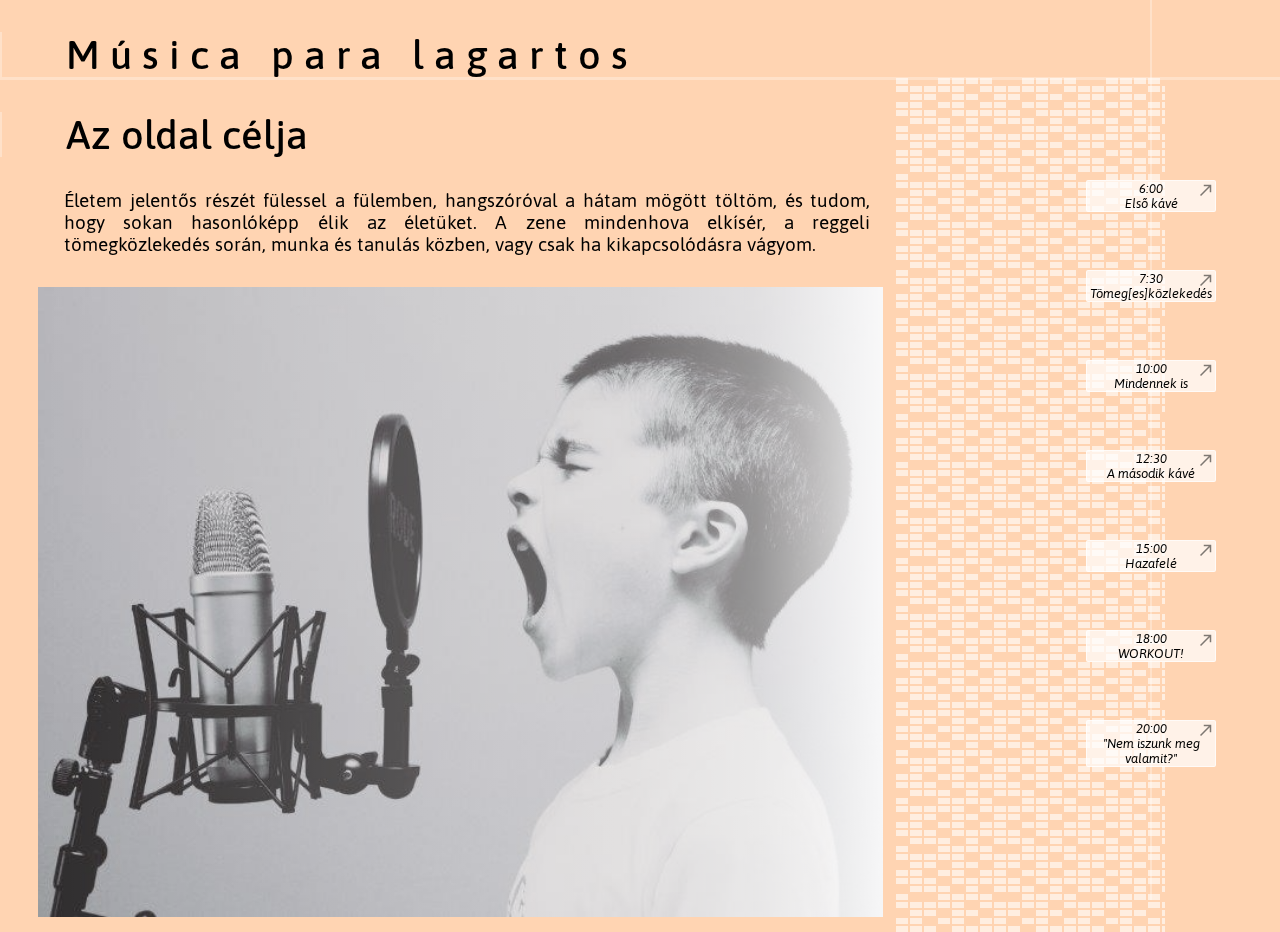
==== commit f3a1389e: ".." ====
--- a/index.html
+++ b/index.html
@@ -10,10 +10,589 @@
 	<meta name="viewport" content="width=device-width, initial-scale=1">
 	
 	<link rel="stylesheet" href="css/style.css">
+	<script src="js/timeLine.js"></script>
 </head>
 <body>
 	<main>
-		<a href="timeLine.html">timeline</a>
+		<div id="wallpaper">
+			&nbsp; 
+		</div>
+		<header>
+			<a href="/">
+				<h1 id="header-title">
+					Música para lagartos
+				</h1>
+			</a>
+		</header>
+		<section id="block-1prequel">
+			<h1> Az oldal célja</h1>
+			<p>
+				Életem jelentős részét fülessel a fülemben, hangszóróval a hátam mögött töltöm,
+				és tudom, hogy sokan hasonlóképp élik az életüket. A zene mindenhova elkísér, a 
+				reggeli tömegközlekedés során, munka és tanulás közben, vagy csak ha kikapcsolódásra vágyom.
+			</p>
+			<div class="content-img" style="background-image:url(img/microp.jpg)">&nbsp;</div>
+			<p>
+				Nagy szívfájdalmam azonban, hogy az emberek nagy része csak bekapcsolja a rádiót,
+				rákeres egy toplistára, hogy mi az aktuális trend, és nem fordít arra időt, hogy igazán minőségi
+				és valóban jó zenével töltse ki a csendet, ami körülveszi. Meglehetősen zavar ennek a következménye is,
+				a kreativitást és mindenféle komolyabb erőfeszítést mellőző produkciók így gond nélkül átmennek a minőségvizsgálaton
+				, és megéri tucatszámra gyártani őket.
+			</p>
+			<p>
+				Nem állítom hogy mindenkinek órákat kellene töltenie azzal, hogy keresi az ízlése határait, de ha már
+				nem minden hatodik, hanem minden ötödik ember odafigyel a zenefogyasztási szokásaira, már előrébb kerülhetnek
+				az arra igazán méltó előadók, és talán több egyedi produkciónak éri meg a befektetett energia.
+			</p>
+			<p>
+				A következőkben felsorolt zenék linkjei egyenesen a spotifyra visznek, de persze a többségük megtalálható
+				a legtöbb streaming szolgáltató zenei kínálatában.
+			</p>
+			<p>
+				A zenéket mindenféle műfajból válogattam össze, így az elektronikus zenétől a legszélsőségesebb előadókig,
+				vannak könnyebb, mindenki által fogyasztható muzsikák, és van több régi, naaagy, mindenki kedvence.
+			</p>
+			
+		</section>
+		<section id="block-600">
+			<div class="content-img" style="background-image:url(img/coffee.jpg)">
+			
+				<h1>Első kávé</h1>
+			</div>
+			<p>
+				Én alapvetően az a fajta ember vagyok, aki vagy azonnal felkel, vagy 2 óra múlva 
+				riadok fel, hogy lekéstem az első 2 órámat.
+			</p>
+			<p>
+
+				Pont ezért nagyon fontos, hogy a reggeli rutint bezsírozzam egy kis zenével, 
+				valamivel, ami segít kiegyensúlyozottan kezdeni a napomat. 
+			</p>
+			<p>
+
+				A kedvenc számom, amit nem tudok meghallgatni elégszer, a Great Vacation, 
+				ami mindig semlegesíti bennem a stresszt, ami elönti az agyam, mikor belegondolok a 
+				napom elkövetkezendő történéseibe. Amikor a nep se jött még fel, az ember nem igazán 
+				áll készen belül, de már a bejárati ajtó fele megy felöltözve, cipőben, táskával, akkor 
+				egy ilyen dal ki tud segíteni, és leheletnyi erőt ad.
+			</p>
+			<aside>
+				<figure>
+					<a href="https://open.spotify.com/track/4wR2cuDiIkxj5w3yAflqGG?si=caYeaEMDSh-aup1LLLwZMQ">
+						<div class="album-cover" style="background-image:url('img/greatVa.jpg')"></div>
+					</a>
+					<figcaption>
+						Great Vacation
+					</figcaption>
+				</figure>
+				<figure>
+					<a href="https://open.spotify.com/track/7geQWYSQfDNILUUbpRPMCD?si=oXqrJW6tR4KC2_DeuunhHQ">
+						<div class="album-cover" style="background-image:url('img/modernman.jpg')"></div>
+					</a>
+					<figcaption>
+						Modern man intermission
+					</figcaption>
+				</figure>
+				<figure>
+					<a href="https://open.spotify.com/album/3OqRGywivnQ0IeClUeUa4n?si=sBGc88H-SpSEypRNgWzebw">
+						<div class="album-cover" style="background-image:url('img/subm.jpg')"></div>
+					</a>
+					<figcaption>
+						Alex Turner - Submarine
+					</figcaption>
+				</figure>
+				<figure>
+					<a href="https://open.spotify.com/artist/1QAJqy2dA3ihHBFIHRphZj?si=2-iYHYkDQKqFPqYgrYufTg">
+						<div class="album-cover" style="background-image:url('img/cas.jpg')"></div>
+					</a>
+					<figcaption>
+						Cigarette after sex
+					</figcaption>
+				</figure>
+				<figure>
+					<a href="https://open.spotify.com/artist/3ASyBGOeYD6Sk0Vccg8sBW?si=-37N7Vf8SjmqVGIrvQcbhA">
+						<div class="album-cover" style="background-image:url('img/toh.jpg')"></div>
+					</a>
+					<figcaption>
+						Toh Kay
+					</figcaption>
+				</figure>
+				<br class="clear" />
+			</aside>
+		</section>
+		<section id="block-730">
+			
+			<div class="content-img" style="background-image:url(img/crowd.jpg)">
+				<h1>Tömeg[es]közlekedés</h1>
+			</div>
+			<p>
+				Gyűlölöm a tömeget, mikor felszállok a majd üres villamosra, és két megáló alatt
+				minden szabad teret kitölt körülöttem a sok ember. Ilyenkor a legjobb a dubstep/minimal.
+				Az emberek rosszalló nézéssel szokták büntetni, ha a massza kellős közepén üvölt a fülembe 
+				Eptic valami elmebeteg száma, mégis ez ad tartást a meglehetősen ingergazdag környezetben.
+			</p>
+			<p>
+				Alternatívaként szóba jöhet még a punk(Double Veterans), vagy, ha nem uralkodó érzés a tömegundor,
+				akkor Emil.Rulez! .
+			</p>
+			<aside>
+				<figure>
+					<a href="https://open.spotify.com/artist/2B5fUHo1UvvqbH3nzIUulH?si=RAbzI6AQR-KG3vaNr7mqPA">
+						<div class="album-cover" style="background-image:url('img/dvet.jpg')"></div>
+					</a>
+					<figcaption>
+						Double Veterans
+					</figcaption>
+				</figure>
+				<figure>
+					<a href="https://open.spotify.com/track/5TQxS54o7gw5KOxikHxnUi?si=qMdD794FSkyuyEzthwuCNg">
+						<div class="album-cover" style="background-image:url('img/freeUr.jpg')"></div>
+					</a>
+					<figcaption>
+						Chris Lake
+					</figcaption>
+				</figure>
+				<figure>
+					<a href="https://open.spotify.com/album/0XSd5zsTTSOjnyyQpSGL0l?si=rtextf3-T2qysNAXOroYSA">
+						<div class="album-cover" style="background-image:url('img/eptic.jpg')"></div>
+					</a>
+					<figcaption>
+						Eptic
+					</figcaption>
+				</figure>
+				<figure>
+					<a href="https://open.spotify.com/track/47wPvRG8FEwbZP22UBgTQr?si=ESycpQ6sSgqk03kXd4lAzw">
+						<div class="album-cover" style="background-image:url('img/whiteelephant.jpg')"></div>
+					</a>
+					<figcaption>
+						Seven nation army
+					</figcaption>
+				</figure>
+				<figure>
+					<a href="https://open.spotify.com/artist/2H4MuprgPbOgNGhaHT03pD?si=T2Yks-0VS4WRO2CLTLkBpw">
+						<div class="album-cover" style="background-image:url('img/emilr.jpg')"></div>
+					</a>
+					<figcaption>
+						Emil.Rulez!
+					</figcaption>
+				</figure>
+				<figure>
+					<a href="https://open.spotify.com/track/4GTCwHf5tLna3yW6HJ1DvW?si=W1PsZgyJREyVza002gQIeQ">
+						<div class="album-cover" style="background-image:url('img/consol.jpg')"></div>
+					</a>
+					<figcaption>
+						Salute your solution
+					</figcaption>
+				</figure>
+				<figure>
+					<a href="https://open.spotify.com/album/5NHxPZjjCZhWsqgsKnjrMN?si=WTKWmZKVS764jmnGW-9nAQ">
+						<div class="album-cover" style="background-image:url('img/deli.jpg')"></div>
+					</a>
+					<figcaption>
+						Lands Of Deligh
+					</figcaption>
+				</figure>
+				<br class="clear" />
+			</aside>
+		</section>
+		<section id="block-1030">
+			
+			<div class="content-img" style="background-image:url(img/work.jpg)">
+				<h1>Mindennek is</h1>
+			</div>
+			<p>
+				Pörög a munka, megy az óra, a kávé hatása az egekben, ahogy a stressz is. A kreativitást fokozza, ha 
+				a konfortzónától messze lévő dalok mennek. Minél frissebb, de pozitív zenei élményre van ilyenkor szükség,
+				nem pedig a rongyosra hallgatott playlistre, az örök kedvencre vagy a mindenkinek megfelelni akaró nagy előadókra.
+			</p>
+			
+			<p>
+				Bármennyire is szereti az ember, amit csinál, a repetatív folyamatok előbb utóbb elnyomják ezt a pozitív érzést, és 
+				valamivel fel kell dobni a napunkat. Valami újszerű zenei élménnyel is lehet, akár.
+			</p>
+			<aside>
+				<figure>
+					<a href="https://open.spotify.com/playlist/6NLrH4NhRVG6giThtvvxQI?si=Ob6j6vD0SWamJpuM_GJmJw">
+						<div class="album-cover" style="background-image:url('img/techno.jpg')"></div>
+					</a>
+					<figcaption>
+						Minimal/techno
+					</figcaption>
+				</figure>
+				<figure>
+					<a href="https://open.spotify.com/album/79dL7FLiJFOO0EoehUHQBv?si=ZiQOzdZfQ1iobfPkvGEMlA">
+						<div class="album-cover" style="background-image:url('img/tame.jpg')"></div>
+					</a>
+					<figcaption>
+						Currents
+					</figcaption>
+				</figure>
+				<figure>
+					<a href="https://open.spotify.com/album/0AQU2cTRwdbTHkkJLmZZpG?si=WjeDIe_rTxKFPPfWO7VJ4w">
+						<div class="album-cover" style="background-image:url('img/caravan.jpg')"></div>
+					</a>
+					<figcaption>
+						Caravan Palace
+					</figcaption>
+				</figure>
+				<figure>
+					<a href="https://open.spotify.com/track/53qU2K55RJgfs9F50irpB3?si=DdT2nsg-TPu_g3YjjXwyJA">
+						<div class="album-cover" style="background-image:url('img/gramma.jpg')"></div>
+					</a>
+					<figcaption>
+						Muy Tranquilo
+					</figcaption>
+				</figure>
+				<figure>
+					<a href="https://open.spotify.com/track/3PvhJcV5xv7E1ImIfbRYeM?si=3MQ-T1XCSrunPkiTwAFXUQ">
+						<div class="album-cover" style="background-image:url('img/ido.jpg')"></div>
+					</a>
+					<figcaption>
+						I Do Coke
+					</figcaption>
+				</figure>
+				<br class="clear" />
+			</aside>
+		</section>
+		<section id="block-1230">
+			
+			<div class="content-img" style="background-image:url(img/aftern.jpg)">
+				<h1>A második kávé</h1>
+			</div>
+			<p>
+				Ez az a pont, amikor nem szabad feszegetni a konfortzónát. Ebéd után a nap vége felé 
+				a lehető legismerősebb, kedvenc dalok kellenek, mert minden más kizökkent.
+				
+			</p>
+			<p>
+				Ez itt az az időszak a napodban, mikor már keresed az értelmét, miért is vagy bent, 
+				de még csinálod a dolgod. Na, előbbit kell gyorsan elfojtani utóbbi javára, pont ezért kell
+				az ismerős zene, vagy bármi, ami ad egy perc, minden környező behatástól független boldogságot, felszabadultságot.
+			</p>
+			<p>
+				Lehet esetleg kísérletezni felszabadító laza de ritmusos dalokkal:
+			</p>
+			<aside>
+				<figure>
+					<a href="https://open.spotify.com/track/37VL3ff8fU4EI9zq7sOcbd?si=ApQ7tfSnTbeAhiCRKLM-Eg">
+						<div class="album-cover" style="background-image:url('img/talk.jpg')"></div>
+					</a>
+					<figcaption>
+						Takling to the most high
+					</figcaption>
+				</figure>
+				<figure>
+					<a href="https://open.spotify.com/track/1w29UTa5uUvIri2tWtZ12Y?si=lMPLrHswS-W5RTyAuZjiow">
+						<div class="album-cover" style="background-image:url('img/hiho.jpg')"></div>
+					</a>
+					<figcaption>
+						Hip Hop Hooray
+					</figcaption>
+				</figure>
+				<figure>
+					<a href="https://open.spotify.com/track/0uL88Lp7C6i2WGHub1zrJ9?si=Di_XZxOjR-6IUW7Owv97vQ">
+						<div class="album-cover" style="background-image:url('img/later.jpg')"></div>
+					</a>
+					<figcaption>
+						Later Bitches
+					</figcaption>
+				</figure>
+				<figure>
+					<a href="https://open.spotify.com/track/2hnsQGMggHjX3JOLWeEXgv?si=zu_39m0nQq69k4uPRs8gPg">
+						<div class="album-cover" style="background-image:url('img/walki.jpg')"></div>
+					</a>
+					<figcaption>
+						Walk Into The Sun
+					</figcaption>
+				</figure>
+				<figure>
+					<a href="https://open.spotify.com/track/4JaOd0NUBTckYFZMguuY7M?si=5S_aWN0JQq253PRZ91v5zw">
+						<div class="album-cover" style="background-image:url('img/manu.jpg')"></div>
+					</a>
+					<figcaption>
+						Soul Makossa
+					</figcaption>
+				</figure>
+				<figure>
+					<a href="https://open.spotify.com/track/4G2z2rP4E6EBq1imeXe9Vw?si=kOGgzz_USN2OiEzWYeSBmg">
+						<div class="album-cover" style="background-image:url('img/anim.jpg')"></div>
+					</a>
+					<figcaption>
+						Ezittaz
+					</figcaption>
+				</figure>
+				<br class="clear" />
+			</aside>
+		</section>
+		<section id="block-1500">
+			
+			<div class="content-img" style="background-image:url(img/bus.jpg)">
+				<h1>Hazafelé</h1>
+			</div>
+			<p>
+				Mennyi, de mennyi stresszes embert látok sietni a buszra, hazafele, minél hamarabb a lehető legmesszebb szeretnének kerülni
+				a helytől, ahol amúgy életük jelentős részét töltik. Borzalmas. Nem szabad így hozzá állni, mert az eszetlen sietségből
+				csak levezetetlen feszültség lesz, mert lekéssük a buszt, beleizzadunk a cuccainkba, az a hülye sofőr még nem állt be stb.
+			</p>
+			<p>
+				Mint minden kétes élethelyzetben, itt is a zenéhez érdemes fordulni, olyanhoz, aminek szövege is van.
+				Érdemes átváltani abszolút szórakozásba. Fontos, hogy 30 perc beszélgetést valakivel a buszon, vagy még suli/melóhely előtt
+				nem szabad zenére cserélni. A lényeg az intellektuális szórakozás, nem szabad teljesen amőba szintre kapcsolni, mert még hátra
+				van a nap legfontosabb része.
+			</p>
+			<p>
+				Én ilyenkor a rockzenét preferálom, valamint a magyar rap-et, főleg, mert amellett, hogy jobban megértem, együtt is tudok vele érezni.
+			</p>
+			<p>
+				Itt jegyezném meg, hogy mikor albumot linkelek, nem véletlenül teszem. A legtöbb album, amit beteszek egyben, 
+				elejétől a végéig
+				élvezhető igazán, a dalok összefüggő egészet alkotnak.
+			</p>
+			<aside>
+				<figure>
+					<a href="https://open.spotify.com/album/4QspV1gGFX7bpeAZPHrWke?si=NiEmqNMUQLqpPOEXJ4Y1gg">
+						<div class="album-cover" style="background-image:url('img/krub.jpg')"></div>
+					</a>
+					<figcaption>
+						Nehézlábérzés
+					</figcaption>
+				</figure>
+				<figure>
+					<a href="https://open.spotify.com/album/7pCqYMC4YxLtikdQKRRpGX?si=y8QQz2_0Qz2692K1A07HiA">
+						<div class="album-cover" style="background-image:url('img/akke.jpg')"></div>
+					</a>
+					<figcaption>
+						Kottazűr
+					</figcaption>
+				</figure>
+				<figure>
+					<a href="https://open.spotify.com/album/2ShzIdXCMjRktJWp4DTfIR?si=7okRjapNQyOxec4BAK9CXw">
+						<div class="album-cover" style="background-image:url('img/nb.jpg')"></div>
+					</a>
+					<figcaption>
+						NB1 mixtape
+					</figcaption>
+				</figure>
+				<figure>
+					<a href="https://open.spotify.com/album/2eCm37bSiwzWu9DyxKEEam?si=dhvBruWsTcKV-NQ-4MOClw">
+						<div class="album-cover" style="background-image:url('img/nanaba.jpg')"></div>
+					</a>
+					<figcaption>
+						Na Ná Ba Bám
+					</figcaption>
+				</figure>
+				<figure>
+					<a href="https://open.spotify.com/album/5TxFPjx8rmp5N3OYeGFuvW?si=aIx3J5kMQQqBV17kpsHv5A">
+						<div class="album-cover" style="background-image:url('img/gypo.jpg')"></div>
+					</a>
+					<figcaption>
+						Mikor Kivel
+					</figcaption>
+				</figure>
+				<br class="clear" />
+			</aside>
+		<section id="block-1800">
+			
+			<div class="content-img" style="background-image:url(img/gym.jpg)">
+				<h1>WORKOUT!</h1>
+			</div>
+			<p>
+				Lejut az ember edzeni: jöhetnek az igazán pörgős számok, szavakból minél kevesebb.
+			</p>
+			<aside>
+				<figure>
+					<a href="https://open.spotify.com/track/1ALrTfSEogKhyzcgs8spWN?si=noxMuaGxQbyaGWhXetUczA">
+						<div class="album-cover" style="background-image:url('img/sele.jpg')"></div>
+					</a>
+					<figcaption>
+						SELECTRA
+					</figcaption>
+				</figure>
+				<figure>
+					<a href="https://open.spotify.com/track/1wAIjMwxC3KjRqHpaMkFvC?si=12ZdiicVR-injFAAtSCTYw">
+						<div class="album-cover" style="background-image:url('img/madde.jpg')"></div>
+					</a>
+					<figcaption>
+						MADDEN
+					</figcaption>
+				</figure>
+				<figure>
+					<a href="https://open.spotify.com/track/5yYyZTbn332gjtIqeicXhG?si=hXLMGco0S7muwPQPJT8ECQ">
+						<div class="album-cover" style="background-image:url('img/rave.jpg')"></div>
+					</a>
+					<figcaption>
+						Rave on!
+					</figcaption>
+				</figure>
+				<figure>
+					<a href="https://open.spotify.com/track/5AqD7YK1jytXc92aumJba3?si=rOSwKGSQQAaKKDWX81YgZg">
+						<div class="album-cover" style="background-image:url('img/hasta.jpg')"></div>
+					</a>
+					<figcaption>
+						H4Sta la Muerta
+					</figcaption>
+				</figure>
+				
+				<br class="clear" />
+			</aside>
+		</section>
+		<section id="block-2000">
+			
+			<div class="content-img" style="background-image:url(img/vinly.jpg)">
+				<h1>"Nem iszunk meg valamit?"</h1>
+			</div>
+			<p>
+				Amikor este valaki felveti a buli lehetőségét, kell egy kis idő, mire rászánom magam, de ha ez megtörténik, bepörgök.
+				A szervezetnek mindig van egy energiatartaléka, ami aktivizálódik, ha este belekezdünk valamibe. Nem szabad túl gyakran
+				támaszkodni erre a tartalékra. Amikor kiteszem a lábam az ajtón, felkészülve az estére, a felszabaduló energia mellé egy enyhe 
+				adrenailnfröccs is társul. Szétvet az izgalom, hogy mire számíthatok az estétől, kivel fogok találkozni, kit ismerek meg,
+				milyen lesz a zene,
+				milyen történetekkel kerülök hajnalban ágyba, és miket fogok elmesélni. 
+			</p>
+			<aside>
+				<figure>
+					<a href="https://open.spotify.com/track/1kdkUszvSccjwVMVyCXD53?si=B3J3dmtkTGqwPzUAQvXiew">
+						<div class="album-cover" style="background-image:url('img/joint.jpg')"></div>
+					</a>
+					<figcaption>
+						Joint O'clock
+					</figcaption>
+				</figure>
+				<figure>
+					<a href="https://open.spotify.com/track/6ie28NwprZXsqXH5Cde2RC?si=fFSEWAaARYWAEldZ1fj3ow">
+						<div class="album-cover" style="background-image:url('img/krub.jpg')"></div>
+					</a>
+					<figcaption>
+						THC Zrt.
+					</figcaption>
+				</figure>
+				<figure>
+					<a href="https://open.spotify.com/track/7CQh5cvBqMxlKIghGvO6s1?si=D7fTE8xLS5SQ_3p932i74Q">
+						<div class="album-cover" style="background-image:url('img/mdr.jpg')"></div>
+					</a>
+					<figcaption>
+						MDR
+					</figcaption>
+				</figure>
+				<figure>
+					<a href="https://open.spotify.com/track/3HWBcfIv9JGScZ4UjbRAAe?si=LkqzLwCpRLCp-i5-TkGyMg">
+						<div class="album-cover" style="background-image:url('img/rtdm.jpg')"></div>
+					</a>
+					<figcaption>
+						So Sexy
+					</figcaption>
+				</figure>
+				<figure>
+					<a href="https://open.spotify.com/track/5SB73InpxuEQ20qEWhOQFV?si=29YGP11CTHK3aZ89OH6Qqg">
+						<div class="album-cover" style="background-image:url('img/chu.jpg')"></div>
+					</a>
+					<figcaption>
+						Chunky
+					</figcaption>
+				</figure>
+				<figure>
+					<a href="https://open.spotify.com/track/33k68xWHOnL25URDQoXPDU?si=fs0S-o0kS42ltEmYvkyM7A">
+						<div class="album-cover" style="background-image:url('img/basa.jpg')"></div>
+					</a>
+					<figcaption>
+						Bath Salt
+					</figcaption>
+				</figure>
+				<br class="clear"/>
+			</aside>
+		</section>
+		
 	</main>
+	<header id="timeLine">
+		<div class="tl-vertical-line"></div>
+		
+		<div class="tl-text" style="top:20vh" data-color="255, 111, 0">
+			<a href="#block-600">			
+				<div class="tl-time little">6:00</div>
+				<div class="tl-title little">Első kávé</div>
+			</a>
+			<div class="tl-open" >
+				<a href="/elso-kave.html">
+					<img src="img/open.png">
+				</a>
+			</div>
+		</div>
+		
+		<div class="tl-text" style="top:30vh" data-color="0, 255, 8">
+			<a href="#block-730">			
+				<div class="tl-time little">7:30</div>
+				<div class="tl-title little">Tömeg[es]közlekedés</div>
+			</a>
+			<div class="tl-open" >
+				<a href="/tomeges-kozlekedes.html">
+					<img src="img/open.png">
+				</a>
+			</div>
+		</div>
+		
+		<div class="tl-text" style="top:40vh" data-color="43, 0, 255">
+			<a href="#block-1030" >			
+				<div class="tl-time little">10:00</div>
+				<div class="tl-title little">Mindennek is</div>
+			</a>
+			<div class="tl-open" >
+				<a href="/mindennek-is.html">
+					<img src="img/open.png">
+				</a>
+			</div>
+		</div>
+		
+		<div class="tl-text" style="top:50vh" data-color="255, 8, 0">
+			<a href="#block-1230">			
+				<div class="tl-time little">12:30</div>
+				<div class="tl-title little">A második kávé</div>
+			</a>
+			<div class="tl-open" >
+				<a href="/masodik-kave.html">
+					<img src="img/open.png">
+				</a>
+			</div>
+		</div>
+		
+		<div class="tl-text" style="top:60vh" data-color="143, 33, 139">
+
+			<a href="#block-1500">			
+				<div class="tl-time little">15:00</div>
+				<div class="tl-title little">Hazafelé</div>
+			</a>
+			<div class="tl-open" >
+				<a href="/hazafele.html">
+					<img src="img/open.png">
+				</a>
+			</div>
+		</div>
+		
+		<div class="tl-text"  style="top:70vh" data-color="164, 171, 164">
+
+			<a href="#block-1800">			
+				<div class="tl-time little">18:00</div>
+				<div class="tl-title little">WORKOUT!</div>
+			</a>
+			<div class="tl-open" >
+				<a href="/workout.html">
+					<img src="img/open.png">
+				</a>
+			</div>
+		</div>
+		
+		<div class="tl-text"  style="top:80vh" data-color="0,0,0">
+
+			<a href="#block-2000">			
+				<div class="tl-time little">20:00</div>
+				<div class="tl-title little">"Nem iszunk meg valamit?"</div>
+			</a>
+			<div class="tl-open" >
+				<a href="/nem_iszunk_meg_valamit.html">
+					<img src="img/open.png">
+				</a>
+			</div>
+		</div>
+	</header>
+
 </body>
 </html>--- a/css/style.css
+++ b/css/style.css
@@ -53,16 +53,13 @@
 
 /*text-size*/
 h1{
-	font-size:2.3rem;
+	font-size:2.5rem;
 }
 h2{
 	font-size:2rem;	
 }
-h3{
-	font-size:1.4rem;	
-}
 p,input,b,i,span, .text, figcaption{
-	font-size:1rem;
+	font-size:1.2rem;
 }
 blockquote{
 	font-size:1.2rem;
@@ -71,7 +68,7 @@
 	font-weight: normal;
 }
 .little{
-	font-size:0.6rem;
+	font-size:0.8rem;
 }
 /*components*/
  .content-img{
@@ -89,6 +86,7 @@
 	padding:0;
 	margin:0;
 	padding-top:2rem;
+	overflow-x:hidden;
 }
 
 section{
@@ -98,7 +96,7 @@
 }
 
 h1,p,blockquote,figure,aside, .content-img{
-	padding-left:3vw;
+	padding-left:5vw;
 	margin-bottom:2rem;
 }
 
@@ -140,11 +138,13 @@
 	padding-right:10vw;
 }
 
-
+#wallpaper{
+	display:none;
+}
 /*album-covers-mobile*/
 
 figure{
-	width:43vw;
+	width:41vw;
 	float:left;
 	padding:0vw;
 }
@@ -216,6 +216,10 @@
 	right:5vw;
 }
 
+
+.tl-open{
+	opacity:0.5;
+}
 .content-img{
 	position:relative;
 }
@@ -281,6 +285,14 @@
 		width:74vw;
 		margin-right:20vw;
 	}
+	
+	
+	.tl-open{
+		position: absolute;
+		right: 0;
+		top: 0;
+	
+	}
 }
 /*for-desktop-up*/
 @media (min-width: 1200px) {
@@ -291,7 +303,7 @@
 		padding-right:20vw;
 	}
 	p,blockquote{
-		padding-left:3vw;
+		padding-left:5vw;
 		padding-right:32vw;
 	}
 	/*album-covers-desktop*/
@@ -307,10 +319,46 @@
 		width:15vw;
 	}	
 	.content-img{
-		width:54vw;
+		width:41vw;
 		height:70vh;
 		margin-right:20vw;
 	}
+	.content-img h1{
+		z-index:3;
+	}
+	.content-img::after{
+		content:" ";
+		width:100%;
+		height:100%;
+		position:absolute;
+		left:0;
+		top:0;
+		background-image: linear-gradient(to right, 
+			rgba(255,255,255,0) 0%,
+			rgba(255,255,255,0.3) 70%,
+			rgba(255,255,255,0.5) 85%,
+			rgba(255,255,255,0.9) 100%
+		);
+	}
+	main{
+		position:relative;
+		
+	}
+	#wallpaper{
+		height: 10000px;
+		position: absolute;
+		right: 9vw;
+		top: 78px;
+		width: 21vw;
+		display: block;
+		z-index:-1;
+		background-color: rgba(255,255,255,0);
+		background-image: url("data:image/svg+xml,%3Csvg width='84' height='48' viewBox='0 0 84 48' xmlns='http://www.w3.org/2000/svg'%3E%3Cpath d='M0 0h12v6H0V0zm28 8h12v6H28V8zm14-8h12v6H42V0zm14 0h12v6H56V0zm0 8h12v6H56V8zM42 8h12v6H42V8zm0 16h12v6H42v-6zm14-8h12v6H56v-6zm14 0h12v6H70v-6zm0-16h12v6H70V0zM28 32h12v6H28v-6zM14 16h12v6H14v-6zM0 24h12v6H0v-6zm0 8h12v6H0v-6zm14 0h12v6H14v-6zm14 8h12v6H28v-6zm-14 0h12v6H14v-6zm28 0h12v6H42v-6zm14-8h12v6H56v-6zm0-8h12v6H56v-6zm14 8h12v6H70v-6zm0 8h12v6H70v-6zM14 24h12v6H14v-6zm14-8h12v6H28v-6zM14 8h12v6H14V8zM0 8h12v6H0V8z' fill='%23ffffff' fill-opacity='0.6' fill-rule='evenodd'/%3E%3C/svg%3E");
+	}
+	aside{
+		padding-right:26vw;
+	}
+	
 }
 
 /*for-big-desktop-up*/
